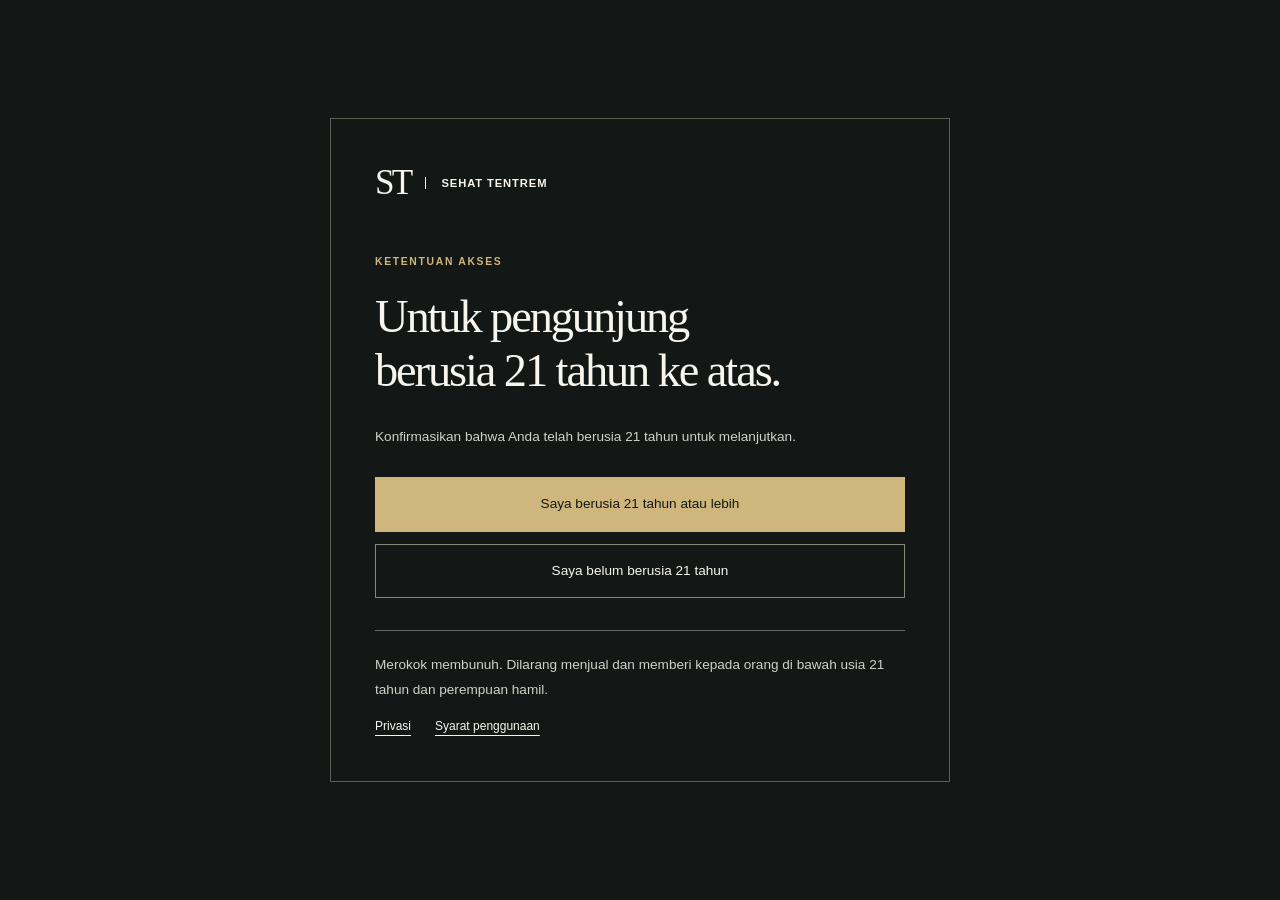
==== foundation/index.html @ 95637d6d "chore: sync preview from 42b709d" ====
<!doctype html>
<html lang="id">
<head>
  <meta charset="utf-8">
  <meta name="viewport" content="width=device-width, initial-scale=1">
  <meta name="robots" content="noindex, nofollow">
  <meta name="description" content="Informasi perusahaan Sehat Tentrem, pertanyaan umum, dan saluran kontak.">
  <meta name="theme-color" content="#131816">
  <title>Sehat Tentrem — Informasi Perusahaan</title>
  <link rel="stylesheet" href="assets/site.css">
  <script src="assets/site.js" defer></script>
</head>
<body>
  <section id="age-gate" class="age-screen" aria-labelledby="age-title">
    <div class="age-card">
      <a class="wordmark" href="./" aria-label="Sehat Tentrem">ST<span>Sehat Tentrem</span></a>
      <p class="eyebrow">Ketentuan akses</p>
      <h1 id="age-title">Untuk pengunjung<br>berusia 21 tahun ke atas.</h1>
      <p>Konfirmasikan bahwa Anda telah berusia 21 tahun untuk melanjutkan.</p>
      <div id="age-actions" class="actions">
        <button id="age-yes" class="button" type="button">Saya berusia 21 tahun atau lebih</button>
        <button id="age-no" class="button secondary" type="button">Saya belum berusia 21 tahun</button>
      </div>
      <p id="age-message" role="status" aria-live="polite"></p>
      <noscript><p>JavaScript diperlukan untuk konfirmasi usia. Anda tetap dapat membaca kebijakan privasi dan syarat penggunaan di bawah.</p></noscript>
      <p class="health-warning">Merokok membunuh. Dilarang menjual dan memberi kepada orang di bawah usia 21 tahun dan perempuan hamil.</p>
      <div class="legal-links"><a href="privacy.html">Privasi</a><a href="terms.html">Syarat penggunaan</a></div>
    </div>
  </section>

  <div id="main-site" hidden>
    <a class="skip-link" href="#main-content">Langsung ke isi</a>
    <div class="preview-note">Pratinjau untuk peninjauan · Informasi perusahaan</div>
    <header class="site-header">
      <div class="wrap header-inner">
        <a class="wordmark" href="./" aria-label="Sehat Tentrem, beranda">ST<span>Sehat Tentrem</span></a>
        <button id="menu-toggle" class="menu-toggle" type="button" aria-expanded="false" aria-controls="main-nav">Menu <span aria-hidden="true">＋</span></button>
        <nav id="main-nav" aria-label="Navigasi utama">
          <a href="#tentang">Tentang</a><a href="#informasi">Informasi</a><a href="#faq">Pertanyaan umum</a><a href="#kontak">Kontak <span aria-hidden="true">↗</span></a>
        </nav>
      </div>
    </header>

    <main id="main-content" tabindex="-1">
      <section class="intro wrap" aria-labelledby="intro-title">
        <div>
          <p class="eyebrow">Sehat Tentrem / Informasi perusahaan</p>
          <h1 id="intro-title" tabindex="-1">Informasi perusahaan.<br><em>Kontak yang jelas.</em></h1>
          <p class="lead">Keterangan mengenai ST dan saluran untuk menyampaikan pertanyaan kepada perusahaan.</p>
          <a class="text-link" href="#tentang">Baca informasi perusahaan <span aria-hidden="true">↓</span></a>
        </div>
        <aside class="intro-note" aria-label="Tentang halaman ini">
          <span class="note-number" aria-hidden="true">01 / ST</span>
          <p>Identitas, informasi publik,<br>dan komunikasi perusahaan.</p>
          <span class="note-caption">Sehat Tentrem</span>
        </aside>
      </section>

      <section id="tentang" class="section section-light" aria-labelledby="about-title">
        <div class="wrap two-columns">
          <div><p class="eyebrow">01 — Tentang</p><h2 id="about-title">Mengenal<br>Sehat Tentrem.</h2></div>
          <div class="prose"><p>Sehat Tentrem, disingkat ST, bergerak dalam industri tembakau.</p><p>Halaman ini menyediakan informasi perusahaan, ketentuan penggunaan situs, dan jalur komunikasi untuk pertanyaan publik.</p><p>Untuk konfirmasi identitas badan usaha, dokumen perusahaan, atau keterangan lainnya, sampaikan permintaan melalui kontak perusahaan.</p></div>
        </div>
      </section>

      <section id="informasi" class="section wrap" aria-labelledby="info-title">
        <div class="section-heading"><div><p class="eyebrow">02 — Informasi</p><h2 id="info-title">Temukan keterangan<br>yang Anda perlukan.</h2></div><p>Kebutuhan informasi yang berbeda<br>memerlukan jawaban yang tepat.</p></div>
        <div class="info-grid">
          <article><span class="card-number">01</span><h3>Keterangan perusahaan</h3><p>Konfirmasi informasi badan usaha, dokumen, atau pertanyaan mengenai perusahaan.</p><a href="#kontak">Sampaikan pertanyaan <span aria-hidden="true">↗</span></a></article>
          <article><span class="card-number">02</span><h3>Pertanyaan media</h3><p>Permintaan keterangan dan klarifikasi untuk kebutuhan pemberitaan.</p><a href="#kontak">Hubungi perusahaan <span aria-hidden="true">↗</span></a></article>
          <article><span class="card-number">03</span><h3>Privasi dan penggunaan</h3><p>Penjelasan penyimpanan sesi, saluran pihak ketiga, serta ketentuan penggunaan situs.</p><a href="privacy.html">Baca kebijakan privasi <span aria-hidden="true">↗</span></a></article>
        </div>
      </section>

      <section id="faq" class="section section-light" aria-labelledby="faq-title">
        <div class="wrap two-columns">
          <div><p class="eyebrow">03 — Pertanyaan umum</p><h2 id="faq-title">Sebelum<br>menghubungi kami.</h2></div>
          <div class="faqs">
            <details><summary>Apakah website ini menerima transaksi?</summary><p>Halaman ini tidak menyediakan pemesanan, pembayaran, atau transaksi produk.</p></details>
            <details><summary>Bagaimana meminta keterangan perusahaan?</summary><p>Gunakan formulir kontak di bawah. Pilih kategori dan jelaskan keterangan yang Anda perlukan.</p></details>
            <details><summary>Apakah mengisi formulir langsung mengirim pesan?</summary><p>Tidak. Formulir menyiapkan draf. Anda perlu membuka WhatsApp, memeriksa isinya, lalu mengirim pesan sendiri di aplikasi tersebut.</p></details>
            <details><summary>Apakah data formulir disimpan di website?</summary><p>Halaman ini tidak mengirim isian formulir ke server website. Draf diproses di perangkat, lalu diteruskan ke WhatsApp ketika Anda membuka tautannya. Baca kebijakan privasi untuk penjelasan pihak ketiga.</p></details>
          </div>
        </div>
      </section>

      <section id="kontak" class="section wrap two-columns" aria-labelledby="contact-title">
        <div><p class="eyebrow">04 — Kontak</p><h2 id="contact-title">Sampaikan<br>pertanyaan Anda.</h2><p class="contact-caption">Untuk keterangan perusahaan, media, koreksi informasi, dan privasi.</p><a class="phone" href="tel:+6281335730002">+62 813-3573-0002</a><p class="small">Jangan sertakan nomor identitas, kata sandi, atau data sensitif pada pesan awal.</p></div>
        <form id="contact-form">
          <label for="category">Keperluan</label>
          <select id="category" name="category" required><option value="">Pilih keperluan</option><option value="company">Keterangan perusahaan</option><option value="media">Pertanyaan media</option><option value="correction">Koreksi informasi</option><option value="privacy">Privasi dan data pribadi</option><option value="other">Pertanyaan lainnya</option></select>
          <label for="name">Nama</label><input id="name" name="name" autocomplete="name" required maxlength="100">
          <label for="email">Email <span>(opsional)</span></label><input id="email" name="email" type="email" autocomplete="email" maxlength="200">
          <label for="message">Pesan</label><textarea id="message" name="message" rows="5" required maxlength="1500"></textarea>
          <p class="small">Dengan membuka draf, isian Anda diteruskan ke WhatsApp. <a href="privacy.html">Baca kebijakan privasi</a>.</p>
          <button class="button" type="submit">Siapkan draf pesan <span aria-hidden="true">↗</span></button>
          <p id="form-status" role="status" aria-live="polite"></p>
          <a id="whatsapp-draft" class="text-link" target="_blank" rel="noopener noreferrer" hidden>Buka draf di WhatsApp <span aria-hidden="true">↗</span></a>
        </form>
      </section>
    </main>
    <footer class="site-footer"><div class="wrap"><div class="footer-top"><a class="wordmark" href="./">ST<span>Sehat Tentrem</span></a><div class="legal-links"><a href="privacy.html">Kebijakan privasi</a><a href="terms.html">Syarat penggunaan</a><button id="reset-age" type="button">Ulangi konfirmasi usia</button></div></div><p class="health-warning">Merokok membunuh. Dilarang menjual dan memberi kepada orang di bawah usia 21 tahun dan perempuan hamil.</p><p class="small">Pratinjau informasi perusahaan · Sehat Tentrem</p></div></footer>
  </div>
</body>
</html>
---- foundation/assets/site.css ----
:root{--ink:#17201b;--paper:#f7f5ee;--muted:#5a635b;--line:#d7dbd1;--accent:#cfb67d;--dark:#131816;--light:#edece4;font-family:Arial,Helvetica,sans-serif;color:var(--ink);background:var(--paper);font-size:16px;scroll-behavior:smooth}
*{box-sizing:border-box}body{margin:0}a{color:inherit;text-underline-offset:5px}button,input,select,textarea{font:inherit}button,a,input,select,textarea,summary{-webkit-tap-highlight-color:transparent}button,a,summary{touch-action:manipulation}button{cursor:pointer}button:focus-visible,a:focus-visible,summary:focus-visible,input:focus-visible,select:focus-visible,textarea:focus-visible,[tabindex]:focus-visible{outline:3px solid #956420;outline-offset:5px}[hidden]{display:none!important}.wrap{width:min(1160px,calc(100% - 80px));margin:auto}.preview-note{background:#e8e3d6;text-align:center;padding:9px 16px;font-size:.75rem;letter-spacing:.05em}.site-header{border-bottom:1px solid var(--line);background:var(--paper)}.header-inner{display:flex;align-items:center;justify-content:space-between;min-height:94px;gap:30px}.wordmark{display:inline-flex;align-items:center;gap:15px;text-decoration:none;font-family:Georgia,serif;font-size:2.2rem;letter-spacing:-.08em;white-space:nowrap}.wordmark span{font-family:Arial,sans-serif;font-size:.7rem;font-weight:600;letter-spacing:.08em;text-transform:uppercase;border-left:1px solid currentColor;padding-left:15px}nav{display:flex;gap:30px}nav a{font-size:.83rem;text-decoration:none;padding:12px 0}nav a:hover,.info-grid a:hover{text-decoration:underline}.menu-toggle{display:none}.intro{padding-block:100px 112px;display:grid;grid-template-columns:1fr 265px;gap:60px;align-items:end}.eyebrow{text-transform:uppercase;font-size:.65rem;font-weight:600;letter-spacing:.16em;margin:0 0 30px;line-height:1.7}h1,h2,h3,p{margin-top:0}h1{font-family:Georgia,serif;font-weight:400;font-size:clamp(2.6rem,4.9vw,4.5rem);letter-spacing:-.045em;line-height:1.08;margin-bottom:28px}h1 em{font-weight:400;color:var(--muted)}.lead{font-size:1rem;line-height:1.8;color:var(--muted);max-width:500px;margin-bottom:32px}.text-link{display:inline-block;font-size:.84rem;font-weight:600;line-height:1.6;padding:8px 0}.text-link span{margin-left:18px}.intro-note{border-left:1px solid var(--line);padding:18px 0 0 30px;min-height:218px;display:flex;flex-direction:column;justify-content:space-between}.note-number,.note-caption,.card-number{font-size:.7rem;letter-spacing:.12em;color:var(--muted)}.intro-note p{line-height:1.7;font-size:.9rem;margin:35px 0}.section{padding-block:88px;scroll-margin-top:25px}.section-light{background:var(--light)}.two-columns{display:grid;grid-template-columns:1fr 1.2fr;gap:100px}h2{font-family:Georgia,serif;font-weight:400;font-size:clamp(2.1rem,3.2vw,3rem);letter-spacing:-.035em;line-height:1.12;margin-bottom:24px}.prose p,.faqs p{line-height:1.85;color:#434e46;font-size:.95rem}.section-heading{display:flex;align-items:end;justify-content:space-between;gap:30px;margin-bottom:40px}.section-heading>p{font-size:.85rem;color:var(--muted);line-height:1.7}.info-grid{display:grid;grid-template-columns:repeat(3,1fr);border-top:1px solid var(--line);border-bottom:1px solid var(--line)}.info-grid article{padding:32px 26px 32px 0;display:flex;flex-direction:column}.info-grid article+article{padding-left:26px;border-left:1px solid var(--line)}.card-number{display:block;margin-bottom:38px}h3{font-size:1.05rem;line-height:1.5;font-weight:500}.info-grid p{font-size:.85rem;line-height:1.8;color:var(--muted);flex:1}.info-grid a{font-size:.78rem;font-weight:600;margin-top:18px;text-decoration:none;padding-block:10px}.info-grid a span{margin-left:10px}details{border-top:1px solid #c9cfc2}details:last-child{border-bottom:1px solid #c9cfc2}summary{cursor:pointer;padding:23px 32px 23px 0;line-height:1.6;font-size:.9rem;position:relative;list-style:none}summary::-webkit-details-marker{display:none}summary::after{content:'+';position:absolute;right:0;font-size:1.2rem;top:20px}details[open] summary::after{content:'−'}details p{margin:0 18px 24px 0}.contact-caption{max-width:330px;font-size:.9rem;color:var(--muted);line-height:1.8}.phone{display:inline-block;font-family:Georgia,serif;font-size:1.45rem;margin:14px 0 28px}.small{font-size:.75rem;line-height:1.8;color:var(--muted);max-width:480px}form{display:flex;flex-direction:column}label{font-size:.8rem;font-weight:600;margin-bottom:10px}label span{font-weight:400;color:var(--muted)}input,select,textarea{width:100%;min-height:48px;border:1px solid #adb6a9;background:transparent;border-radius:0;padding:13px;color:var(--ink);margin-bottom:22px;font-size:1rem}textarea{resize:vertical}.button{display:inline-flex;align-items:center;justify-content:center;gap:20px;padding:16px 22px;background:var(--ink);color:var(--paper);border:1px solid var(--ink);min-height:50px;font-size:.85rem;line-height:1.5;text-decoration:none}.button:hover{background:#303e33}.button.secondary{background:transparent;color:inherit;border-color:#8b9489}.button.secondary:hover{background:#ffffff12}#form-status{font-size:.85rem;line-height:1.65;margin:16px 0 0}#whatsapp-draft{align-self:start}.site-footer{background:var(--dark);color:#eeeee5;padding:50px 0 35px}.footer-top{display:flex;justify-content:space-between;align-items:start;gap:35px;margin-bottom:45px}.legal-links{display:flex;gap:24px;flex-wrap:wrap;font-size:.75rem;line-height:1.8}.legal-links button{border:0;background:none;color:inherit;padding:0;text-decoration:underline;font-size:inherit;line-height:inherit}.site-footer .small{color:#b8c0b6}.health-warning{font-size:.74rem;line-height:1.8;border-top:1px solid #626c61;padding-top:22px;margin-top:28px;max-width:760px}.age-screen{min-height:100svh;background:var(--dark);color:var(--paper);display:grid;place-items:center;padding:35px 20px}.age-card{width:min(620px,100%);padding:44px;border:1px solid #596154}.age-card .wordmark{margin-bottom:50px}.age-card .eyebrow{color:var(--accent);margin-bottom:20px}.age-card h1{font-size:clamp(2rem,4vw,2.9rem);line-height:1.15}.age-card>p:not(.eyebrow){font-size:.85rem;line-height:1.8;color:#ced2c8}.actions{display:grid;gap:12px;margin-top:28px}.age-card .button{background:var(--accent);color:var(--dark);border-color:var(--accent)}.age-card .button.secondary{background:transparent;color:var(--paper);border-color:#818b7c}.age-card .health-warning{margin-top:32px}#age-message{margin-top:20px}.skip-link{position:absolute;top:-100px;left:20px;z-index:10;background:var(--ink);color:var(--paper);padding:16px}.skip-link:focus{top:10px}.legal-page{max-width:760px;padding-block:65px 90px}.legal-page h1{font-size:3.3rem}.legal-page h2{font-family:Arial,sans-serif;font-size:1.25rem;letter-spacing:0;margin-top:36px}.legal-page p,.legal-page li{line-height:1.85;font-size:.95rem}.back-link{display:inline-block;margin-bottom:45px;font-size:.85rem}
@media(max-width:800px){.wrap{width:calc(100% - 40px)}.header-inner{min-height:78px;flex-wrap:wrap;gap:0}.menu-toggle{display:block;border:1px solid var(--line);background:none;padding:12px;font-size:.8rem}.menu-toggle span{margin-left:12px}nav{display:none;width:100%;flex-direction:column;gap:0;padding:15px 0 25px}nav.is-open{display:flex}nav a{padding:14px 0;border-top:1px solid var(--line)}.intro{grid-template-columns:1fr;padding-block:65px 70px;gap:40px}.intro-note{display:none}.two-columns{grid-template-columns:1fr;gap:25px}.section{padding-block:60px}.section-heading{display:block}.info-grid{grid-template-columns:1fr}.info-grid article,.info-grid article+article{padding:28px 0;border-left:none}.info-grid article+article{border-top:1px solid var(--line)}.card-number{margin-bottom:18px}.info-grid p{margin-bottom:0}.footer-top{flex-direction:column}.legal-links{gap:16px}.age-card{padding:28px 24px}.age-card .wordmark{margin-bottom:38px}.age-card .button{padding-inline:12px}.legal-page h1{font-size:2.5rem}.wordmark span{font-size:.62rem}.eyebrow{margin-bottom:22px}}
@media(prefers-reduced-motion:reduce){:root{scroll-behavior:auto}}
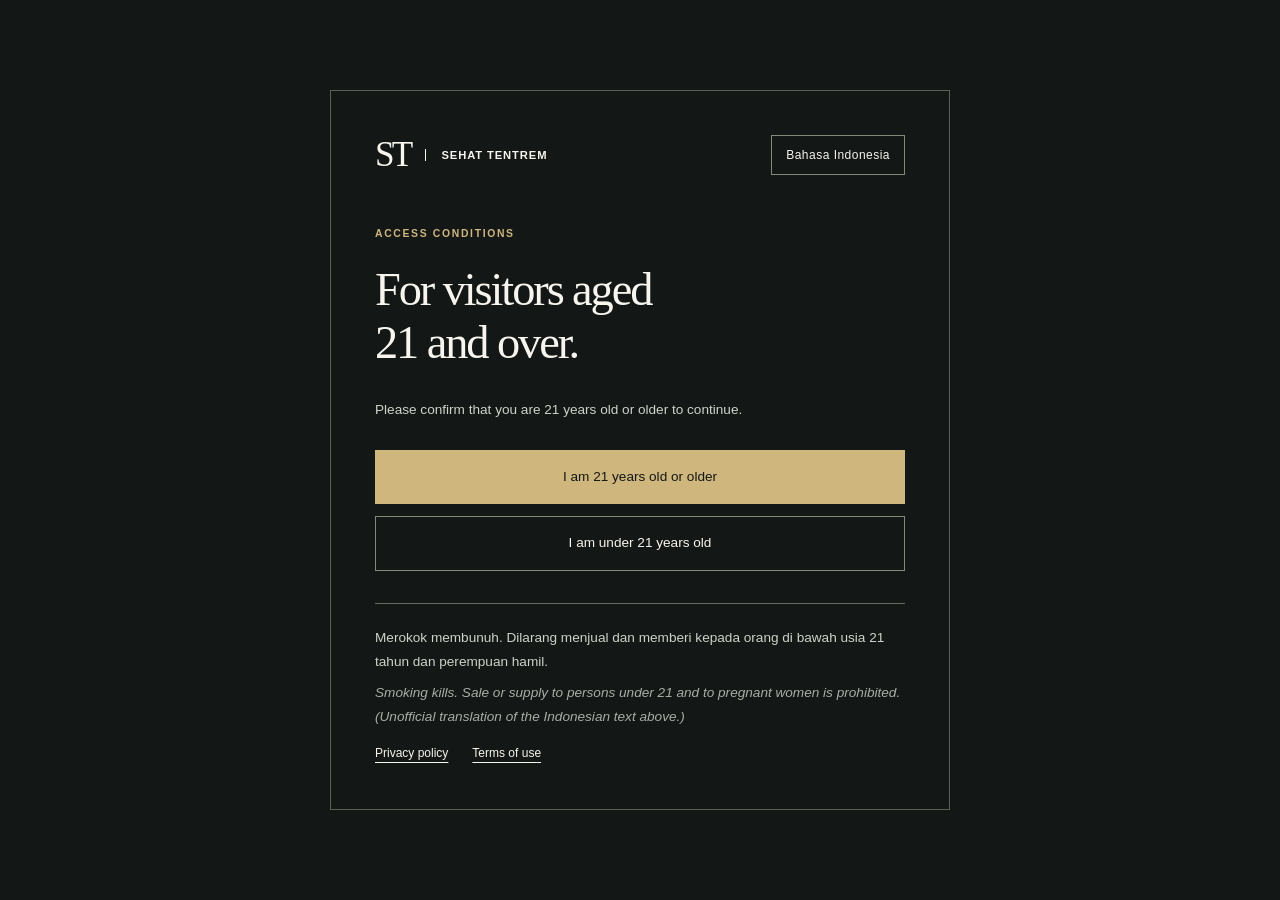
==== commit 40056fb1: "chore: sync preview from 2a1dbf3" ====
--- a/foundation/index.html
+++ b/foundation/index.html
@@ -4,39 +4,47 @@
   <meta charset="utf-8">
   <meta name="viewport" content="width=device-width, initial-scale=1">
   <meta name="robots" content="noindex, nofollow">
-  <meta name="description" content="Informasi perusahaan Sehat Tentrem, pertanyaan umum, dan saluran kontak.">
+  <meta name="description" data-i18n-meta="meta.desc.home" content="Informasi perusahaan Sehat Tentrem, pertanyaan umum, dan saluran kontak.">
   <meta name="theme-color" content="#131816">
-  <title>Sehat Tentrem — Informasi Perusahaan</title>
+  <title data-i18n-title="meta.title.home">Sehat Tentrem — Informasi Perusahaan</title>
+  <link rel="icon" href="assets/favicon.png" type="image/png">
   <link rel="stylesheet" href="assets/site.css">
+  <script src="assets/i18n.js" defer></script>
   <script src="assets/site.js" defer></script>
 </head>
 <body>
   <section id="age-gate" class="age-screen" aria-labelledby="age-title">
     <div class="age-card">
-      <a class="wordmark" href="./" aria-label="Sehat Tentrem">ST<span>Sehat Tentrem</span></a>
-      <p class="eyebrow">Ketentuan akses</p>
-      <h1 id="age-title">Untuk pengunjung<br>berusia 21 tahun ke atas.</h1>
-      <p>Konfirmasikan bahwa Anda telah berusia 21 tahun untuk melanjutkan.</p>
+      <div class="age-card__top">
+        <a class="wordmark" href="./" aria-label="Sehat Tentrem">ST<span>Sehat Tentrem</span></a>
+        <button class="lang-toggle" type="button" data-lang-toggle data-i18n="lang.switch" data-i18n-label="lang.switchLabel">English</button>
+      </div>
+      <p class="eyebrow" data-i18n="gate.eyebrow">Ketentuan akses</p>
+      <h1 id="age-title" data-i18n-html="gate.title_html">Untuk pengunjung<br>berusia 21 tahun ke atas.</h1>
+      <p data-i18n="gate.body">Konfirmasikan bahwa Anda telah berusia 21 tahun untuk melanjutkan.</p>
       <div id="age-actions" class="actions">
-        <button id="age-yes" class="button" type="button">Saya berusia 21 tahun atau lebih</button>
-        <button id="age-no" class="button secondary" type="button">Saya belum berusia 21 tahun</button>
+        <button id="age-yes" class="button" type="button" data-i18n="gate.yes">Saya berusia 21 tahun atau lebih</button>
+        <button id="age-no" class="button secondary" type="button" data-i18n="gate.no">Saya belum berusia 21 tahun</button>
       </div>
       <p id="age-message" role="status" aria-live="polite"></p>
-      <noscript><p>JavaScript diperlukan untuk konfirmasi usia. Anda tetap dapat membaca kebijakan privasi dan syarat penggunaan di bawah.</p></noscript>
-      <p class="health-warning">Merokok membunuh. Dilarang menjual dan memberi kepada orang di bawah usia 21 tahun dan perempuan hamil.</p>
-      <div class="legal-links"><a href="privacy.html">Privasi</a><a href="terms.html">Syarat penggunaan</a></div>
+      <noscript><p data-i18n="gate.noscript">JavaScript diperlukan untuk konfirmasi usia. Anda tetap dapat membaca kebijakan privasi dan syarat penggunaan di bawah.</p></noscript>
+      <p class="health-warning" data-health-warning><span class="hw-statutory">Merokok membunuh. Dilarang menjual dan memberi kepada orang di bawah usia 21 tahun dan perempuan hamil.</span><span class="hw-courtesy" hidden></span></p>
+      <div class="legal-links"><a href="privacy.html" data-i18n="footer.privacy">Kebijakan privasi</a><a href="terms.html" data-i18n="footer.terms">Syarat penggunaan</a></div>
     </div>
   </section>
 
   <div id="main-site" hidden>
-    <a class="skip-link" href="#main-content">Langsung ke isi</a>
-    <div class="preview-note">Pratinjau untuk peninjauan · Informasi perusahaan</div>
+    <a class="skip-link" href="#main-content" data-i18n="nav.skip">Langsung ke isi</a>
+    <div class="preview-note" data-i18n="preview.note">Pratinjau untuk peninjauan · Informasi perusahaan</div>
     <header class="site-header">
       <div class="wrap header-inner">
         <a class="wordmark" href="./" aria-label="Sehat Tentrem, beranda">ST<span>Sehat Tentrem</span></a>
-        <button id="menu-toggle" class="menu-toggle" type="button" aria-expanded="false" aria-controls="main-nav">Menu <span aria-hidden="true">＋</span></button>
+        <div class="header-actions">
+          <button class="lang-toggle" type="button" data-lang-toggle data-i18n="lang.switch" data-i18n-label="lang.switchLabel">English</button>
+          <button id="menu-toggle" class="menu-toggle" type="button" aria-expanded="false" aria-controls="main-nav"><span data-i18n="nav.menu">Menu</span> <span aria-hidden="true">＋</span></button>
+        </div>
         <nav id="main-nav" aria-label="Navigasi utama">
-          <a href="#tentang">Tentang</a><a href="#informasi">Informasi</a><a href="#faq">Pertanyaan umum</a><a href="#kontak">Kontak <span aria-hidden="true">↗</span></a>
+          <a href="#tentang" data-i18n="nav.about">Tentang</a><a href="#informasi" data-i18n="nav.info">Informasi</a><a href="#faq" data-i18n="nav.faq">Pertanyaan umum</a><a href="#kontak"><span data-i18n="nav.contact">Kontak</span> <span aria-hidden="true">↗</span></a>
         </nav>
       </div>
     </header>
@@ -44,62 +52,62 @@
     <main id="main-content" tabindex="-1">
       <section class="intro wrap" aria-labelledby="intro-title">
         <div>
-          <p class="eyebrow">Sehat Tentrem / Informasi perusahaan</p>
-          <h1 id="intro-title" tabindex="-1">Informasi perusahaan.<br><em>Kontak yang jelas.</em></h1>
-          <p class="lead">Keterangan mengenai ST dan saluran untuk menyampaikan pertanyaan kepada perusahaan.</p>
-          <a class="text-link" href="#tentang">Baca informasi perusahaan <span aria-hidden="true">↓</span></a>
+          <p class="eyebrow" data-i18n="intro.eyebrow">Sehat Tentrem / Informasi perusahaan</p>
+          <h1 id="intro-title" tabindex="-1" data-i18n-html="intro.title_html">Informasi perusahaan.<br><em>Kontak yang jelas.</em></h1>
+          <p class="lead" data-i18n="intro.lead">Keterangan mengenai ST dan saluran untuk menyampaikan pertanyaan kepada perusahaan.</p>
+          <a class="text-link" href="#tentang"><span data-i18n="intro.cta">Baca informasi perusahaan</span> <span aria-hidden="true">↓</span></a>
         </div>
-        <aside class="intro-note" aria-label="Tentang halaman ini">
+        <aside class="intro-note" data-i18n-label="intro.noteLabel" aria-label="Tentang halaman ini">
           <span class="note-number" aria-hidden="true">01 / ST</span>
-          <p>Identitas, informasi publik,<br>dan komunikasi perusahaan.</p>
+          <p data-i18n-html="intro.note_html">Identitas, informasi publik,<br>dan komunikasi perusahaan.</p>
           <span class="note-caption">Sehat Tentrem</span>
         </aside>
       </section>
 
       <section id="tentang" class="section section-light" aria-labelledby="about-title">
         <div class="wrap two-columns">
-          <div><p class="eyebrow">01 — Tentang</p><h2 id="about-title">Mengenal<br>Sehat Tentrem.</h2></div>
-          <div class="prose"><p>Sehat Tentrem, disingkat ST, bergerak dalam industri tembakau.</p><p>Halaman ini menyediakan informasi perusahaan, ketentuan penggunaan situs, dan jalur komunikasi untuk pertanyaan publik.</p><p>Untuk konfirmasi identitas badan usaha, dokumen perusahaan, atau keterangan lainnya, sampaikan permintaan melalui kontak perusahaan.</p></div>
+          <div><p class="eyebrow" data-i18n="about.eyebrow">01 — Tentang</p><h2 id="about-title" data-i18n-html="about.title_html">Mengenal<br>Sehat Tentrem.</h2></div>
+          <div class="prose"><p data-i18n="about.p1">Sehat Tentrem, disingkat ST, bergerak dalam industri tembakau.</p><p data-i18n="about.p2">Halaman ini menyediakan informasi perusahaan, ketentuan penggunaan situs, dan jalur komunikasi untuk pertanyaan publik.</p><p data-i18n="about.p3">Untuk konfirmasi identitas badan usaha, dokumen perusahaan, atau keterangan lainnya, sampaikan permintaan melalui kontak perusahaan.</p></div>
         </div>
       </section>
 
       <section id="informasi" class="section wrap" aria-labelledby="info-title">
-        <div class="section-heading"><div><p class="eyebrow">02 — Informasi</p><h2 id="info-title">Temukan keterangan<br>yang Anda perlukan.</h2></div><p>Kebutuhan informasi yang berbeda<br>memerlukan jawaban yang tepat.</p></div>
+        <div class="section-heading"><div><p class="eyebrow" data-i18n="info.eyebrow">02 — Informasi</p><h2 id="info-title" data-i18n-html="info.title_html">Temukan keterangan<br>yang Anda perlukan.</h2></div><p data-i18n-html="info.sub_html">Kebutuhan informasi yang berbeda<br>memerlukan jawaban yang tepat.</p></div>
         <div class="info-grid">
-          <article><span class="card-number">01</span><h3>Keterangan perusahaan</h3><p>Konfirmasi informasi badan usaha, dokumen, atau pertanyaan mengenai perusahaan.</p><a href="#kontak">Sampaikan pertanyaan <span aria-hidden="true">↗</span></a></article>
-          <article><span class="card-number">02</span><h3>Pertanyaan media</h3><p>Permintaan keterangan dan klarifikasi untuk kebutuhan pemberitaan.</p><a href="#kontak">Hubungi perusahaan <span aria-hidden="true">↗</span></a></article>
-          <article><span class="card-number">03</span><h3>Privasi dan penggunaan</h3><p>Penjelasan penyimpanan sesi, saluran pihak ketiga, serta ketentuan penggunaan situs.</p><a href="privacy.html">Baca kebijakan privasi <span aria-hidden="true">↗</span></a></article>
+          <article><span class="card-number">01</span><h3 data-i18n="info.c1.title">Keterangan perusahaan</h3><p data-i18n="info.c1.body">Konfirmasi informasi badan usaha, dokumen, atau pertanyaan mengenai perusahaan.</p><a href="#kontak"><span data-i18n="info.c1.link">Sampaikan pertanyaan</span> <span aria-hidden="true">↗</span></a></article>
+          <article><span class="card-number">02</span><h3 data-i18n="info.c2.title">Pertanyaan media</h3><p data-i18n="info.c2.body">Permintaan keterangan dan klarifikasi untuk kebutuhan pemberitaan.</p><a href="#kontak"><span data-i18n="info.c2.link">Hubungi perusahaan</span> <span aria-hidden="true">↗</span></a></article>
+          <article><span class="card-number">03</span><h3 data-i18n="info.c3.title">Privasi dan penggunaan</h3><p data-i18n="info.c3.body">Penjelasan penyimpanan sesi, saluran pihak ketiga, serta ketentuan penggunaan situs.</p><a href="privacy.html"><span data-i18n="info.c3.link">Baca kebijakan privasi</span> <span aria-hidden="true">↗</span></a></article>
         </div>
       </section>
 
       <section id="faq" class="section section-light" aria-labelledby="faq-title">
         <div class="wrap two-columns">
-          <div><p class="eyebrow">03 — Pertanyaan umum</p><h2 id="faq-title">Sebelum<br>menghubungi kami.</h2></div>
+          <div><p class="eyebrow" data-i18n="faq.eyebrow">03 — Pertanyaan umum</p><h2 id="faq-title" data-i18n-html="faq.title_html">Sebelum<br>menghubungi kami.</h2></div>
           <div class="faqs">
-            <details><summary>Apakah website ini menerima transaksi?</summary><p>Halaman ini tidak menyediakan pemesanan, pembayaran, atau transaksi produk.</p></details>
-            <details><summary>Bagaimana meminta keterangan perusahaan?</summary><p>Gunakan formulir kontak di bawah. Pilih kategori dan jelaskan keterangan yang Anda perlukan.</p></details>
-            <details><summary>Apakah mengisi formulir langsung mengirim pesan?</summary><p>Tidak. Formulir menyiapkan draf. Anda perlu membuka WhatsApp, memeriksa isinya, lalu mengirim pesan sendiri di aplikasi tersebut.</p></details>
-            <details><summary>Apakah data formulir disimpan di website?</summary><p>Halaman ini tidak mengirim isian formulir ke server website. Draf diproses di perangkat, lalu diteruskan ke WhatsApp ketika Anda membuka tautannya. Baca kebijakan privasi untuk penjelasan pihak ketiga.</p></details>
+            <details><summary data-i18n="faq.q1">Apakah website ini menerima transaksi?</summary><p data-i18n="faq.a1">Halaman ini tidak menyediakan pemesanan, pembayaran, atau transaksi produk.</p></details>
+            <details><summary data-i18n="faq.q2">Bagaimana meminta keterangan perusahaan?</summary><p data-i18n="faq.a2">Gunakan formulir kontak di bawah. Pilih kategori dan jelaskan keterangan yang Anda perlukan.</p></details>
+            <details><summary data-i18n="faq.q3">Apakah mengisi formulir langsung mengirim pesan?</summary><p data-i18n="faq.a3">Tidak. Formulir menyiapkan draf. Anda perlu membuka WhatsApp, memeriksa isinya, lalu mengirim pesan sendiri di aplikasi tersebut.</p></details>
+            <details><summary data-i18n="faq.q4">Apakah data formulir disimpan di website?</summary><p data-i18n="faq.a4">Halaman ini tidak mengirim isian formulir ke server website. Draf diproses di perangkat, lalu diteruskan ke WhatsApp ketika Anda membuka tautannya. Baca kebijakan privasi untuk penjelasan pihak ketiga.</p></details>
           </div>
         </div>
       </section>
 
       <section id="kontak" class="section wrap two-columns" aria-labelledby="contact-title">
-        <div><p class="eyebrow">04 — Kontak</p><h2 id="contact-title">Sampaikan<br>pertanyaan Anda.</h2><p class="contact-caption">Untuk keterangan perusahaan, media, koreksi informasi, dan privasi.</p><a class="phone" href="tel:+6281335730002">+62 813-3573-0002</a><p class="small">Jangan sertakan nomor identitas, kata sandi, atau data sensitif pada pesan awal.</p></div>
+        <div><p class="eyebrow" data-i18n="contact.eyebrow">04 — Kontak</p><h2 id="contact-title" data-i18n-html="contact.title_html">Sampaikan<br>pertanyaan Anda.</h2><p class="contact-caption" data-i18n="contact.caption">Untuk keterangan perusahaan, media, koreksi informasi, dan privasi.</p><a class="phone" href="tel:+6281335730002">+62 813-3573-0002</a><p class="small" data-i18n="contact.caution">Jangan sertakan nomor identitas, kata sandi, atau data sensitif pada pesan awal.</p></div>
         <form id="contact-form">
-          <label for="category">Keperluan</label>
-          <select id="category" name="category" required><option value="">Pilih keperluan</option><option value="company">Keterangan perusahaan</option><option value="media">Pertanyaan media</option><option value="correction">Koreksi informasi</option><option value="privacy">Privasi dan data pribadi</option><option value="other">Pertanyaan lainnya</option></select>
-          <label for="name">Nama</label><input id="name" name="name" autocomplete="name" required maxlength="100">
-          <label for="email">Email <span>(opsional)</span></label><input id="email" name="email" type="email" autocomplete="email" maxlength="200">
-          <label for="message">Pesan</label><textarea id="message" name="message" rows="5" required maxlength="1500"></textarea>
-          <p class="small">Dengan membuka draf, isian Anda diteruskan ke WhatsApp. <a href="privacy.html">Baca kebijakan privasi</a>.</p>
-          <button class="button" type="submit">Siapkan draf pesan <span aria-hidden="true">↗</span></button>
+          <label for="category" data-i18n="form.category">Keperluan</label>
+          <select id="category" name="category" required><option value="" data-i18n="form.categoryPlaceholder">Pilih keperluan</option><option value="company" data-i18n="form.cat.company">Keterangan perusahaan</option><option value="media" data-i18n="form.cat.media">Pertanyaan media</option><option value="correction" data-i18n="form.cat.correction">Koreksi informasi</option><option value="privacy" data-i18n="form.cat.privacy">Privasi dan data pribadi</option><option value="other" data-i18n="form.cat.other">Pertanyaan lainnya</option></select>
+          <label for="name" data-i18n="form.name">Nama</label><input id="name" name="name" autocomplete="name" required maxlength="100">
+          <label for="email"><span data-i18n="form.email">Email</span> <span data-i18n="form.emailOptional">(opsional)</span></label><input id="email" name="email" type="email" autocomplete="email" maxlength="200">
+          <label for="message" data-i18n="form.message">Pesan</label><textarea id="message" name="message" rows="5" required maxlength="1500"></textarea>
+          <p class="small" data-i18n-html="form.privacyNote_html">Dengan membuka draf, isian Anda diteruskan ke WhatsApp. <a href="privacy.html">Baca kebijakan privasi</a>.</p>
+          <button class="button" type="submit"><span data-i18n="form.submit">Siapkan draf pesan</span> <span aria-hidden="true">↗</span></button>
           <p id="form-status" role="status" aria-live="polite"></p>
-          <a id="whatsapp-draft" class="text-link" target="_blank" rel="noopener noreferrer" hidden>Buka draf di WhatsApp <span aria-hidden="true">↗</span></a>
+          <a id="whatsapp-draft" class="text-link" target="_blank" rel="noopener noreferrer" hidden><span data-i18n="form.openDraft">Buka draf di WhatsApp</span> <span aria-hidden="true">↗</span></a>
         </form>
       </section>
     </main>
-    <footer class="site-footer"><div class="wrap"><div class="footer-top"><a class="wordmark" href="./">ST<span>Sehat Tentrem</span></a><div class="legal-links"><a href="privacy.html">Kebijakan privasi</a><a href="terms.html">Syarat penggunaan</a><button id="reset-age" type="button">Ulangi konfirmasi usia</button></div></div><p class="health-warning">Merokok membunuh. Dilarang menjual dan memberi kepada orang di bawah usia 21 tahun dan perempuan hamil.</p><p class="small">Pratinjau informasi perusahaan · Sehat Tentrem</p></div></footer>
+    <footer class="site-footer"><div class="wrap"><div class="footer-top"><a class="wordmark" href="./">ST<span>Sehat Tentrem</span></a><div class="legal-links"><a href="privacy.html" data-i18n="footer.privacy">Kebijakan privasi</a><a href="terms.html" data-i18n="footer.terms">Syarat penggunaan</a><button id="reset-age" type="button" data-i18n="footer.resetAge">Ulangi konfirmasi usia</button></div></div><p class="health-warning" data-health-warning><span class="hw-statutory">Merokok membunuh. Dilarang menjual dan memberi kepada orang di bawah usia 21 tahun dan perempuan hamil.</span><span class="hw-courtesy" hidden></span></p><p class="small" data-i18n="footer.caption">Pratinjau informasi perusahaan · Sehat Tentrem</p></div></footer>
   </div>
 </body>
 </html>
--- a/foundation/assets/site.css
+++ b/foundation/assets/site.css
@@ -2,3 +2,19 @@
 *{box-sizing:border-box}body{margin:0}a{color:inherit;text-underline-offset:5px}button,input,select,textarea{font:inherit}button,a,input,select,textarea,summary{-webkit-tap-highlight-color:transparent}button,a,summary{touch-action:manipulation}button{cursor:pointer}button:focus-visible,a:focus-visible,summary:focus-visible,input:focus-visible,select:focus-visible,textarea:focus-visible,[tabindex]:focus-visible{outline:3px solid #956420;outline-offset:5px}[hidden]{display:none!important}.wrap{width:min(1160px,calc(100% - 80px));margin:auto}.preview-note{background:#e8e3d6;text-align:center;padding:9px 16px;font-size:.75rem;letter-spacing:.05em}.site-header{border-bottom:1px solid var(--line);background:var(--paper)}.header-inner{display:flex;align-items:center;justify-content:space-between;min-height:94px;gap:30px}.wordmark{display:inline-flex;align-items:center;gap:15px;text-decoration:none;font-family:Georgia,serif;font-size:2.2rem;letter-spacing:-.08em;white-space:nowrap}.wordmark span{font-family:Arial,sans-serif;font-size:.7rem;font-weight:600;letter-spacing:.08em;text-transform:uppercase;border-left:1px solid currentColor;padding-left:15px}nav{display:flex;gap:30px}nav a{font-size:.83rem;text-decoration:none;padding:12px 0}nav a:hover,.info-grid a:hover{text-decoration:underline}.menu-toggle{display:none}.intro{padding-block:100px 112px;display:grid;grid-template-columns:1fr 265px;gap:60px;align-items:end}.eyebrow{text-transform:uppercase;font-size:.65rem;font-weight:600;letter-spacing:.16em;margin:0 0 30px;line-height:1.7}h1,h2,h3,p{margin-top:0}h1{font-family:Georgia,serif;font-weight:400;font-size:clamp(2.6rem,4.9vw,4.5rem);letter-spacing:-.045em;line-height:1.08;margin-bottom:28px}h1 em{font-weight:400;color:var(--muted)}.lead{font-size:1rem;line-height:1.8;color:var(--muted);max-width:500px;margin-bottom:32px}.text-link{display:inline-block;font-size:.84rem;font-weight:600;line-height:1.6;padding:8px 0}.text-link span{margin-left:18px}.intro-note{border-left:1px solid var(--line);padding:18px 0 0 30px;min-height:218px;display:flex;flex-direction:column;justify-content:space-between}.note-number,.note-caption,.card-number{font-size:.7rem;letter-spacing:.12em;color:var(--muted)}.intro-note p{line-height:1.7;font-size:.9rem;margin:35px 0}.section{padding-block:88px;scroll-margin-top:25px}.section-light{background:var(--light)}.two-columns{display:grid;grid-template-columns:1fr 1.2fr;gap:100px}h2{font-family:Georgia,serif;font-weight:400;font-size:clamp(2.1rem,3.2vw,3rem);letter-spacing:-.035em;line-height:1.12;margin-bottom:24px}.prose p,.faqs p{line-height:1.85;color:#434e46;font-size:.95rem}.section-heading{display:flex;align-items:end;justify-content:space-between;gap:30px;margin-bottom:40px}.section-heading>p{font-size:.85rem;color:var(--muted);line-height:1.7}.info-grid{display:grid;grid-template-columns:repeat(3,1fr);border-top:1px solid var(--line);border-bottom:1px solid var(--line)}.info-grid article{padding:32px 26px 32px 0;display:flex;flex-direction:column}.info-grid article+article{padding-left:26px;border-left:1px solid var(--line)}.card-number{display:block;margin-bottom:38px}h3{font-size:1.05rem;line-height:1.5;font-weight:500}.info-grid p{font-size:.85rem;line-height:1.8;color:var(--muted);flex:1}.info-grid a{font-size:.78rem;font-weight:600;margin-top:18px;text-decoration:none;padding-block:10px}.info-grid a span{margin-left:10px}details{border-top:1px solid #c9cfc2}details:last-child{border-bottom:1px solid #c9cfc2}summary{cursor:pointer;padding:23px 32px 23px 0;line-height:1.6;font-size:.9rem;position:relative;list-style:none}summary::-webkit-details-marker{display:none}summary::after{content:'+';position:absolute;right:0;font-size:1.2rem;top:20px}details[open] summary::after{content:'−'}details p{margin:0 18px 24px 0}.contact-caption{max-width:330px;font-size:.9rem;color:var(--muted);line-height:1.8}.phone{display:inline-block;font-family:Georgia,serif;font-size:1.45rem;margin:14px 0 28px}.small{font-size:.75rem;line-height:1.8;color:var(--muted);max-width:480px}form{display:flex;flex-direction:column}label{font-size:.8rem;font-weight:600;margin-bottom:10px}label span{font-weight:400;color:var(--muted)}input,select,textarea{width:100%;min-height:48px;border:1px solid #adb6a9;background:transparent;border-radius:0;padding:13px;color:var(--ink);margin-bottom:22px;font-size:1rem}textarea{resize:vertical}.button{display:inline-flex;align-items:center;justify-content:center;gap:20px;padding:16px 22px;background:var(--ink);color:var(--paper);border:1px solid var(--ink);min-height:50px;font-size:.85rem;line-height:1.5;text-decoration:none}.button:hover{background:#303e33}.button.secondary{background:transparent;color:inherit;border-color:#8b9489}.button.secondary:hover{background:#ffffff12}#form-status{font-size:.85rem;line-height:1.65;margin:16px 0 0}#whatsapp-draft{align-self:start}.site-footer{background:var(--dark);color:#eeeee5;padding:50px 0 35px}.footer-top{display:flex;justify-content:space-between;align-items:start;gap:35px;margin-bottom:45px}.legal-links{display:flex;gap:24px;flex-wrap:wrap;font-size:.75rem;line-height:1.8}.legal-links button{border:0;background:none;color:inherit;padding:0;text-decoration:underline;font-size:inherit;line-height:inherit}.site-footer .small{color:#b8c0b6}.health-warning{font-size:.74rem;line-height:1.8;border-top:1px solid #626c61;padding-top:22px;margin-top:28px;max-width:760px}.age-screen{min-height:100svh;background:var(--dark);color:var(--paper);display:grid;place-items:center;padding:35px 20px}.age-card{width:min(620px,100%);padding:44px;border:1px solid #596154}.age-card .wordmark{margin-bottom:50px}.age-card .eyebrow{color:var(--accent);margin-bottom:20px}.age-card h1{font-size:clamp(2rem,4vw,2.9rem);line-height:1.15}.age-card>p:not(.eyebrow){font-size:.85rem;line-height:1.8;color:#ced2c8}.actions{display:grid;gap:12px;margin-top:28px}.age-card .button{background:var(--accent);color:var(--dark);border-color:var(--accent)}.age-card .button.secondary{background:transparent;color:var(--paper);border-color:#818b7c}.age-card .health-warning{margin-top:32px}#age-message{margin-top:20px}.skip-link{position:absolute;top:-100px;left:20px;z-index:10;background:var(--ink);color:var(--paper);padding:16px}.skip-link:focus{top:10px}.legal-page{max-width:760px;padding-block:65px 90px}.legal-page h1{font-size:3.3rem}.legal-page h2{font-family:Arial,sans-serif;font-size:1.25rem;letter-spacing:0;margin-top:36px}.legal-page p,.legal-page li{line-height:1.85;font-size:.95rem}.back-link{display:inline-block;margin-bottom:45px;font-size:.85rem}
 @media(max-width:800px){.wrap{width:calc(100% - 40px)}.header-inner{min-height:78px;flex-wrap:wrap;gap:0}.menu-toggle{display:block;border:1px solid var(--line);background:none;padding:12px;font-size:.8rem}.menu-toggle span{margin-left:12px}nav{display:none;width:100%;flex-direction:column;gap:0;padding:15px 0 25px}nav.is-open{display:flex}nav a{padding:14px 0;border-top:1px solid var(--line)}.intro{grid-template-columns:1fr;padding-block:65px 70px;gap:40px}.intro-note{display:none}.two-columns{grid-template-columns:1fr;gap:25px}.section{padding-block:60px}.section-heading{display:block}.info-grid{grid-template-columns:1fr}.info-grid article,.info-grid article+article{padding:28px 0;border-left:none}.info-grid article+article{border-top:1px solid var(--line)}.card-number{margin-bottom:18px}.info-grid p{margin-bottom:0}.footer-top{flex-direction:column}.legal-links{gap:16px}.age-card{padding:28px 24px}.age-card .wordmark{margin-bottom:38px}.age-card .button{padding-inline:12px}.legal-page h1{font-size:2.5rem}.wordmark span{font-size:.62rem}.eyebrow{margin-bottom:22px}}
 @media(prefers-reduced-motion:reduce){:root{scroll-behavior:auto}}
+
+/* ===== Pemilih bahasa ===== */
+.age-card__top{display:flex;align-items:flex-start;justify-content:space-between;gap:16px;margin-bottom:50px}
+.age-card__top .wordmark{margin-bottom:0}
+.header-actions{display:flex;align-items:center;gap:12px;order:1}
+.lang-toggle{border:1px solid var(--line);background:transparent;color:inherit;padding:8px 14px;min-height:40px;font-size:.75rem;letter-spacing:.04em;white-space:nowrap}
+.lang-toggle:hover{background:#0000000d}
+.age-card .lang-toggle{border-color:#818b7c;color:var(--paper)}
+.age-card .lang-toggle:hover{background:#ffffff14}
+/* Terjemahan bantu peringatan kesehatan — dibedakan dari teks wajib di atasnya. */
+.hw-courtesy{display:block;margin-top:6px;font-style:italic;opacity:.8}
+@media(max-width:800px){
+  .header-actions{order:0}
+  .lang-toggle{padding:8px 12px;min-height:38px;font-size:.7rem}
+  .age-card__top{margin-bottom:38px}
+}
